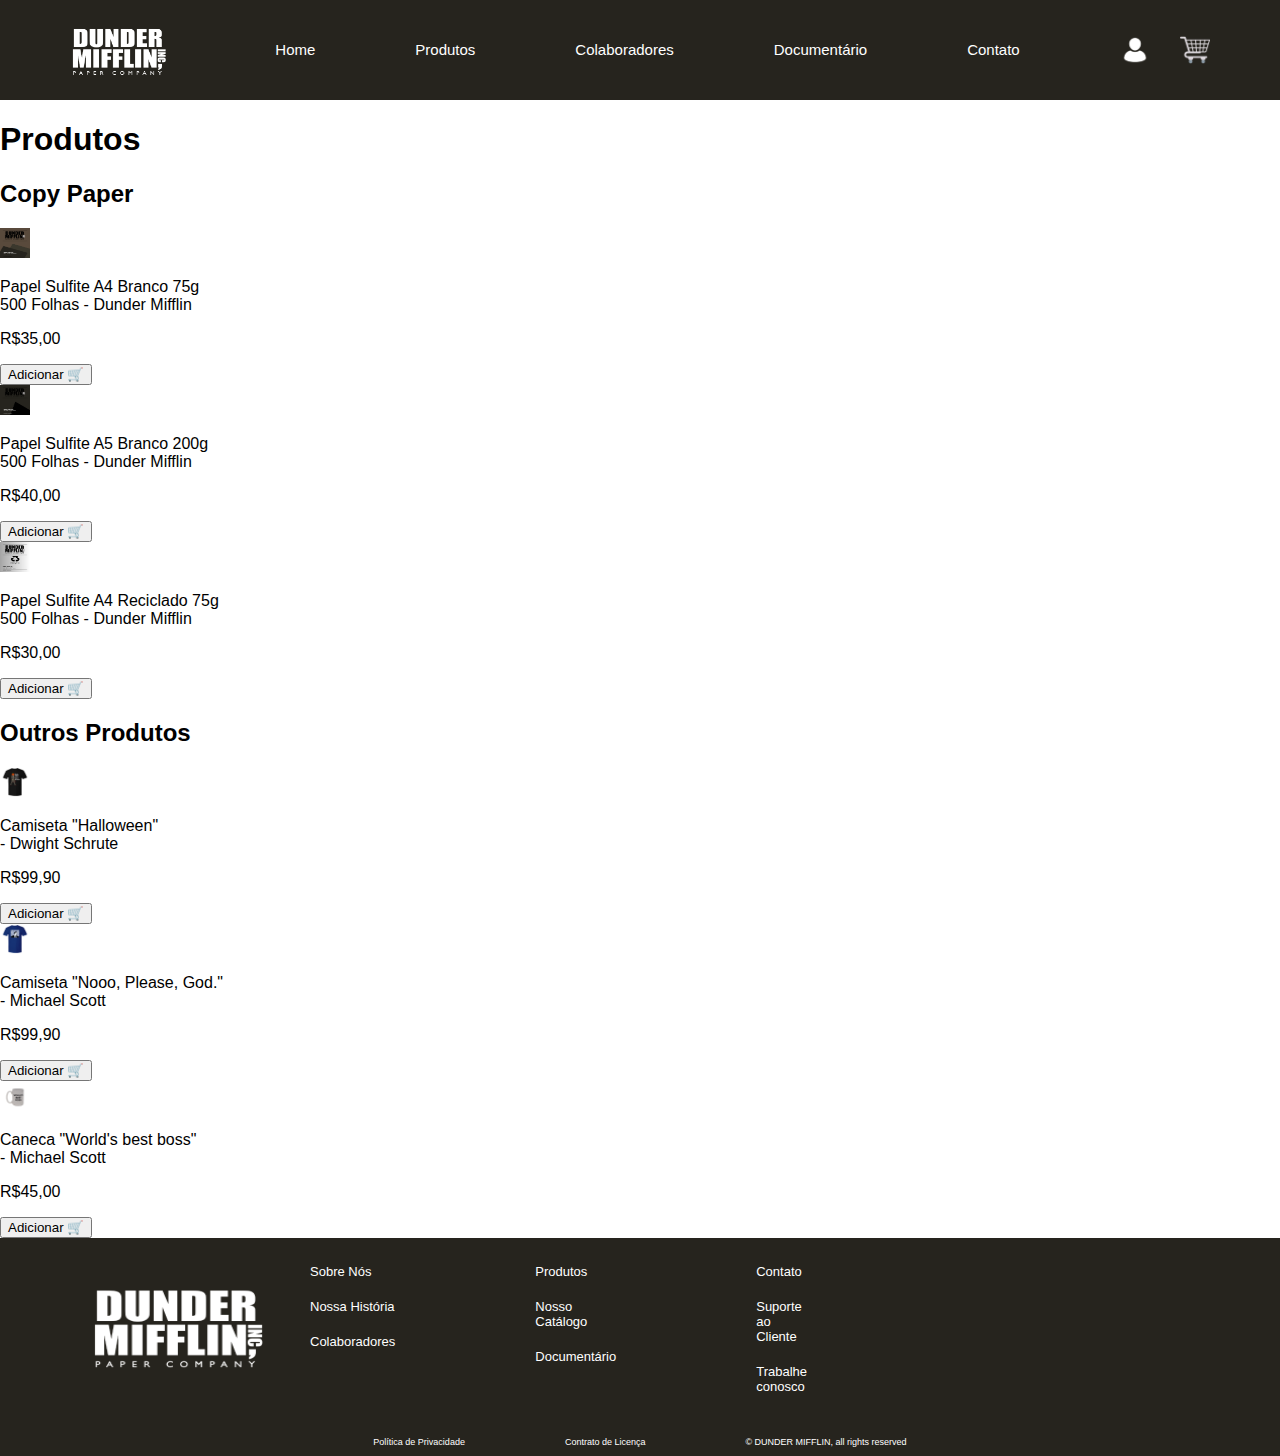
==== produtos.html @ 3d35d9d9 "criado a pág produtos" ====
<!DOCTYPE html>
<html lang="pt-br">

<head>
    <meta charset="UTF-8">
    <meta name="viewport" content="width=device-width, initial-scale=1.0">
    <title>Produtos - Dunder Mifflin</title>
    <link rel="stylesheet" href="./styles.css">
</head>

<body>
    <header>
        <div class="logo">
            <img src="images/logo.png" alt="Dunder Mifflin">
        </div>
        <nav>
            <ul>
                <li><a href="index.html">Home</a></li>
                <li><a href="produtos.html">Produtos</a></li>
                <li><a href="#">Colaboradores</a></li>
                <li><a href="#">Documentário</a></li>
                <li><a href="#">Contato</a></li>
            </ul>
        </nav>
        <div class="icon">
            <div class="user-icon">
                <img src="images/user-icon.png" alt="Ícone do Usuário">
            </div>
            <div class="cart-icon" id="cart-icon">
                <img src="images/cart-icon.png" alt="Carrinho de Compras">
                <div id="cart-dropdown">
                    <div id="cart-items"></div>
                </div>
            </div>
        </div>
    </header>

    <main>
        <section class="products">
            <h1>Produtos</h1>

            <h2>Copy Paper</h2>
            <div class="product-carousel">
                <div class="product-card">
                    <img src="images/paper1.png" alt="Papel Sulfite A4 Branco 75g">
                    <p>Papel Sulfite A4 Branco 75g<br>500 Folhas - Dunder Mifflin</p>
                    <p class="price">R$35,00</p>
                    <button class="add-to-cart" data-product="Papel Sulfite A4 Branco 75g">Adicionar 🛒</button>
                </div>
                <div class="product-card">
                    <img src="images/paper2.png" alt="Papel Sulfite A5 Branco 200g">
                    <p>Papel Sulfite A5 Branco 200g<br>500 Folhas - Dunder Mifflin</p>
                    <p class="price">R$40,00</p>
                    <button class="add-to-cart" data-product="Papel Sulfite A5 Branco 200g">Adicionar 🛒</button>
                </div>
                <div class="product-card">
                    <img src="images/paper3.png" alt="Papel Sulfite A4 Reciclado 75g">
                    <p>Papel Sulfite A4 Reciclado 75g<br>500 Folhas - Dunder Mifflin</p>
                    <p class="price">R$30,00</p>
                    <button class="add-to-cart" data-product="Papel Sulfite A4 Reciclado 75g">Adicionar 🛒</button>
                </div>
            </div>

            <h2>Outros Produtos</h2>
            <div class="product-carousel">
                <div class="product-card">
                    <img src="images/shirt_Halloween.png" alt="Camiseta 'Halloween'">
                    <p>Camiseta "Halloween"<br>- Dwight Schrute</p>
                    <p class="price">R$99,90</p>
                    <button class="add-to-cart" data-product="Camiseta 'That's what she said'">Adicionar 🛒</button>
                </div>
                <div class="product-card">
                    <img src="images/shirt_Nooo.png" alt="Camiseta 'I am dead inside'">
                    <p>Camiseta "Nooo, Please, God."<br>- Michael Scott</p>
                    <p class="price">R$99,90</p>
                    <button class="add-to-cart" data-product="Camiseta 'I am dead inside'">Adicionar 🛒</button>
                </div>
                <div class="product-card">
                    <img src="images/mug.png" alt="Caneca 'World's best boss'">
                    <p>Caneca "World's best boss"<br>- Michael Scott</p>
                    <p class="price">R$45,00</p>
                    <button class="add-to-cart" data-product="Caneca 'World's best boss'">Adicionar 🛒</button>
                </div>
            </div>
        </section>
    </main>

    <footer>
        <div class="footer-content">
            <div class="footer-logo">
                <img src="images/logo.png" alt="Dunder Mifflin">
            </div>
            <div class="footer-links">
                <div>
                    <ul>
                        <li><a href="#">Sobre Nós</a></li>
                        <li><a href="#">Nossa História</a></li>
                        <li><a href="#">Colaboradores</a></li>
                    </ul>
                </div>
                <div>
                    <ul>
                        <li><a href="produtos.html">Produtos</a></li>
                        <li><a href="#">Nosso Catálogo</a></li>
                        <li><a href="#">Documentário</a></li>
                    </ul>
                </div>
                <div>
                    <ul>
                        <li><a href="#">Contato</a></li>
                        <li><a href="#">Suporte ao Cliente</a></li>
                        <li><a href="#">Trabalhe conosco</a></li>
                    </ul>
                </div>
            </div>
        </div>
        <div class="footer-bottom">
            <p>Política de Privacidade</p>
            <p>Contrato de Licença</p>
            <p>© DUNDER MIFFLIN, all rights reserved</p>
        </div>
    </footer>

    <script src="./script.js"></script>
</body>

</html>
---- styles.css ----
/* Global Styles */
body {
    font-family: Arial, sans-serif;
    margin: 0;
    padding: 0;
    overflow-x: hidden;
    box-sizing: border-box;
}

header {
    display: flex;
    justify-content: space-between;
    align-items: center;
    background: #26241E;
    color: #fff;
    padding: 10px 20px;
    height: 80px;
}

header .logo img {
    height: 90px;
    width: 100px;
    padding-left: 50px;
    padding-top: 10px;
}

nav ul {
    list-style: none;
    display: flex;
    gap: 100px;
    padding-right: 35px;
}

nav ul li a {
    color: #fff;
    text-decoration: none;
    font-size: 15px;
}

nav ul li a:hover {
    
    color: #fff;
    text-decoration: underline;
}


.icon {
    display: flex;
    gap:30px;
    padding-right: 50px;
}

.cart-icon, .user-icon {
    cursor: pointer;
    position: relative;
}
.cart-icon, .user-icon, img {
    width: 30px;
    height: 30px;
}

/* Função do ícone do carrinho

#cart-dropdown {
    display: none;
    position: absolute;
    top: 40px;
    right: 0;
    background: #DAD9D5;
    color: #000;
    border: 1px solid #26241E;
    width: 200px;
    padding: 10px;
}

#cart-items div {
    margin-bottom: 5px;
}

 Função do ícone do carrinho   */ 

/* 

/* SLIDESHOW */

.slider {
    margin: 0 auto;
    width: 100%;
    height: 550px;
    overflow: hidden;
}

.slides {
    width: 300%;
    height: 500px;
    display: flex;
}

.slides input {
    display: none;
}

.slide {
    width: 34%;
    position: relative;
    transition: 1s;
}

.slide img {
    width: 100%;
    height: 100%;
    
}

.banner-button {
    position: relative;
    left: 140px;
    top: -140px;
    
}

.banner-button a {
    position: relative; /* adicionado */
    display: inline-block;
    padding: 12px 30px;
    color: #fff;
    font-size: 16px;
    text-decoration: none;
    border-radius: 10px;
    cursor: pointer;
    background: #594A3C;
    cursor: pointer;
    z-index: 1;
    margin-right: 15px;

}

.banner-button a:hover {
    background: #fff !important;
    color: #26241E !important;
    border-radius: 10px;
    border: solid 2px #26241E !important;
    
}



.manual-navigation {
    position: absolute;
    width: 100%;
    margin-top: 20px;
    display: flex;
    justify-content: center;
}

.manual-btn {
    border: 2px solid #DAD9D5;
    padding: 5px;
    border-radius: 10px;
    cursor: pointer;
    transition: 1s;
    margin-top: 28.5%;
}

.manual-btn:not(:last-child) {
    margin-right: 20px;
}

.manual-btn:hover {
    background-color: #26241E;
}

#radio1:checked ~ .first{
    margin-left: 0;
}

#radio2:checked ~ .first{
    margin-left: -34%;
}

#radio3:checked ~ .first{
    margin-left: -68%;
}

.navigation-auto div {
    border: 2px solid #DAD9D5;
    padding: 5px;
    border-radius: 10px;
    cursor: pointer;
    transition: 1s;
}

.navigation-auto {
    position: absolute;
    width: 100%;
    margin-top: 29.8%;
    display: flex;
    justify-content: center;
}

.navigation-auto div:not(:last-child) {
    margin-right: 20px;
}

#radio1:checked ~ .navigation-auto .auto-btn1{
    background-color: #26241E;

}
#radio2:checked ~ .navigation-auto .auto-btn2{
    background-color: #26241E;
    
}
#radio3:checked ~ .navigation-auto .auto-btn3{
    background-color: #26241E;
    
}


/* FIM SLIDESHOW */

.about {
    padding: 50px 0px 100px 0px;
    display: flex;
    flex-direction:column;
    gap: 30px;
    align-items: center;
    width: 100%;
}

.about-item {
    background: #DAD9D5;
    display: flex;
    text-align: center;
    width: 82%;
    height: 450px;
    flex-direction:row;
}


.about-item img {
    width: 100%;
    max-width: 700px;
    height: auto;
}

.about-text {
    max-width: 100%;
    background-color: #fff;
    color: black;
    font-size:28px;
    text-align: start;
    align-items: center;
    padding: 65px 10px 0 10px;
    margin: 100px 0 100px 0;
}

.about-text a {
    font-size: 18px;
    text-decoration: none;
    
}

.about-text2 {
    max-width: 100%;
    background-color: #fff;
    color: black;
    font-size:28px;
    text-align: start;
    align-items: center;
    padding: 35px 10px 0 10px;
    margin: 100px 0 100px 0;
}


.footer-content {
    display: flex;
    justify-content: space-between;
    align-items: center;
    background: #26241E;
    color: #fff;
    padding: 20px 40px;
    width: 100%;
    height: 150px;
}

.footer-logo img {
    height: 150px;
    width: 180px;
    padding-left: 50px;
}

.footer-links {
    display: flex;
    gap: 100px;
    padding-right: 550px;
    font-size: small;
}

.footer-links div {
    text-align: left;
}

.footer-links ul {
    list-style: none;
}

.footer-links ul li {
    margin-bottom: 20px;
}

.footer-links ul li a {
    color: #fff;
    text-decoration: none;
}

.footer-bottom {
    display: flex;
    text-align: center;
    justify-content:center;
    align-items: center;
    background: #26241E;
    color: #fff;
    gap: 100px;
    font-size:xx-small;
    
}
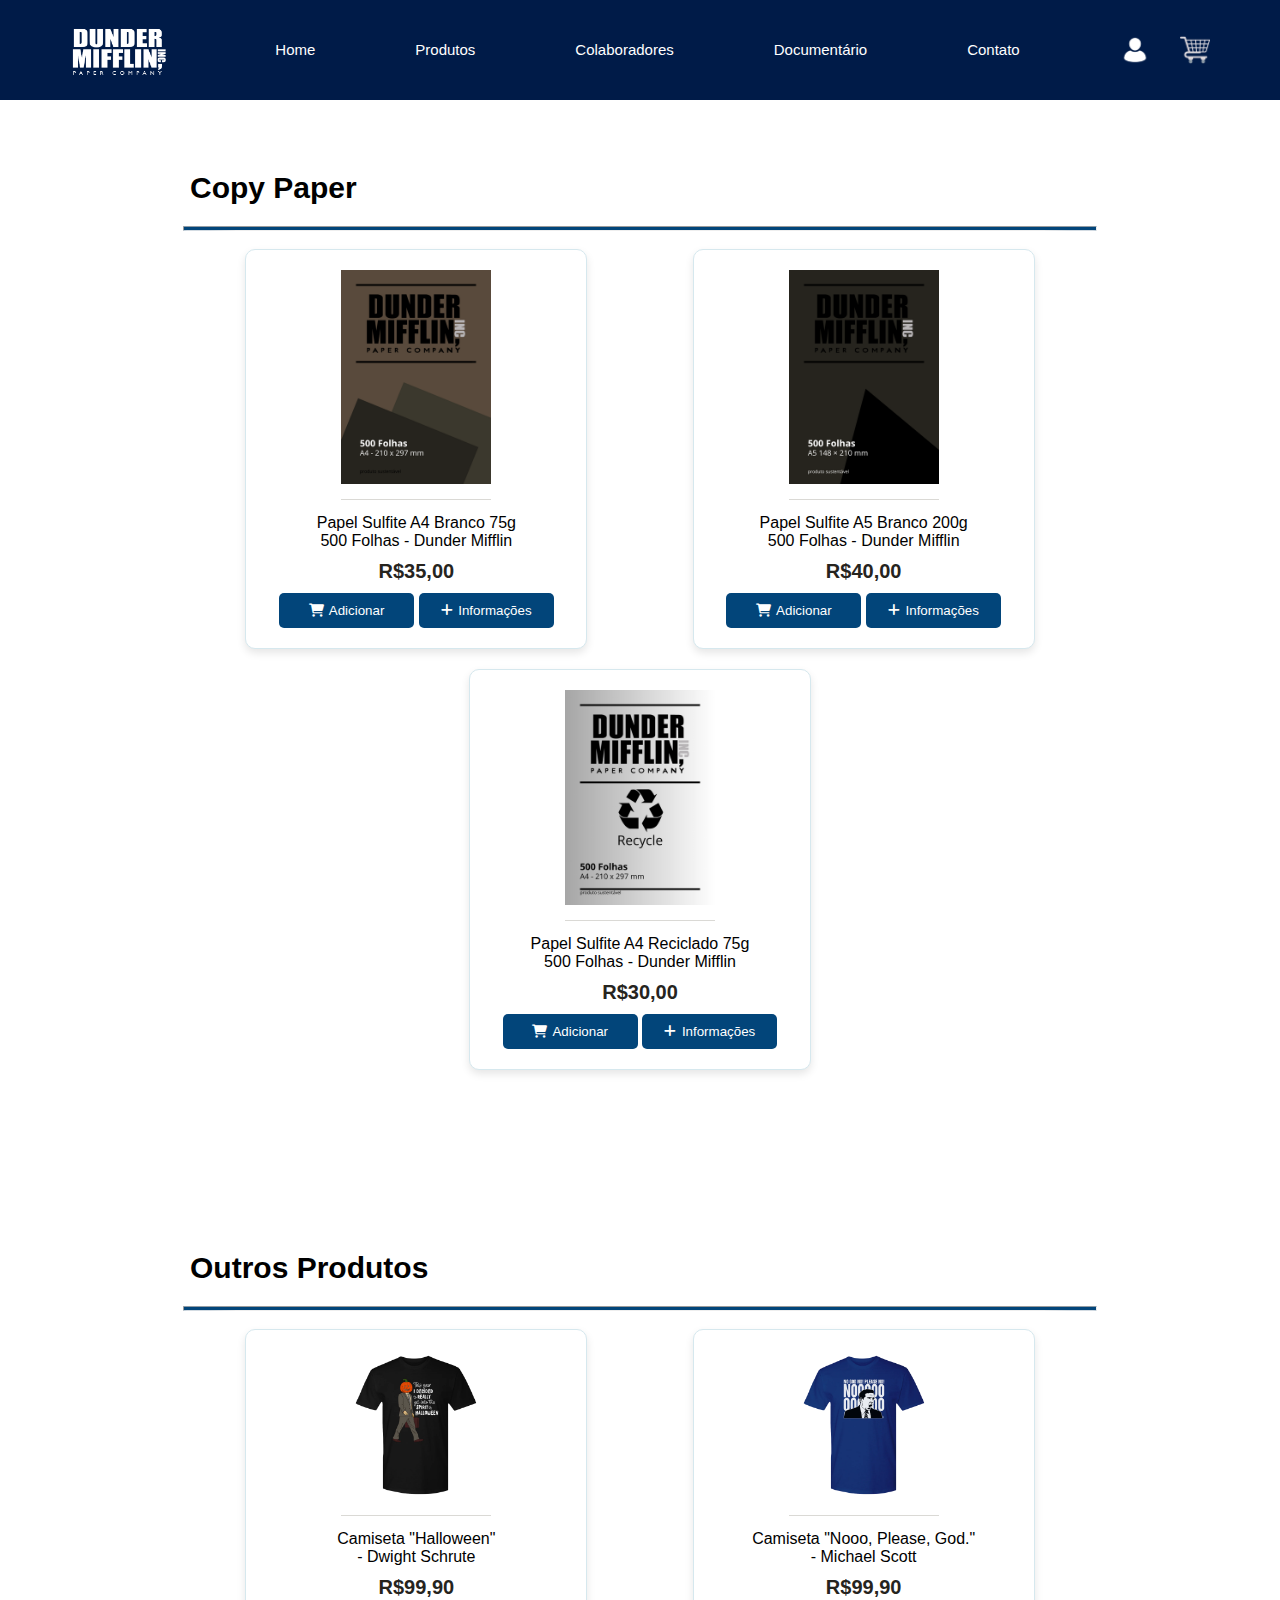
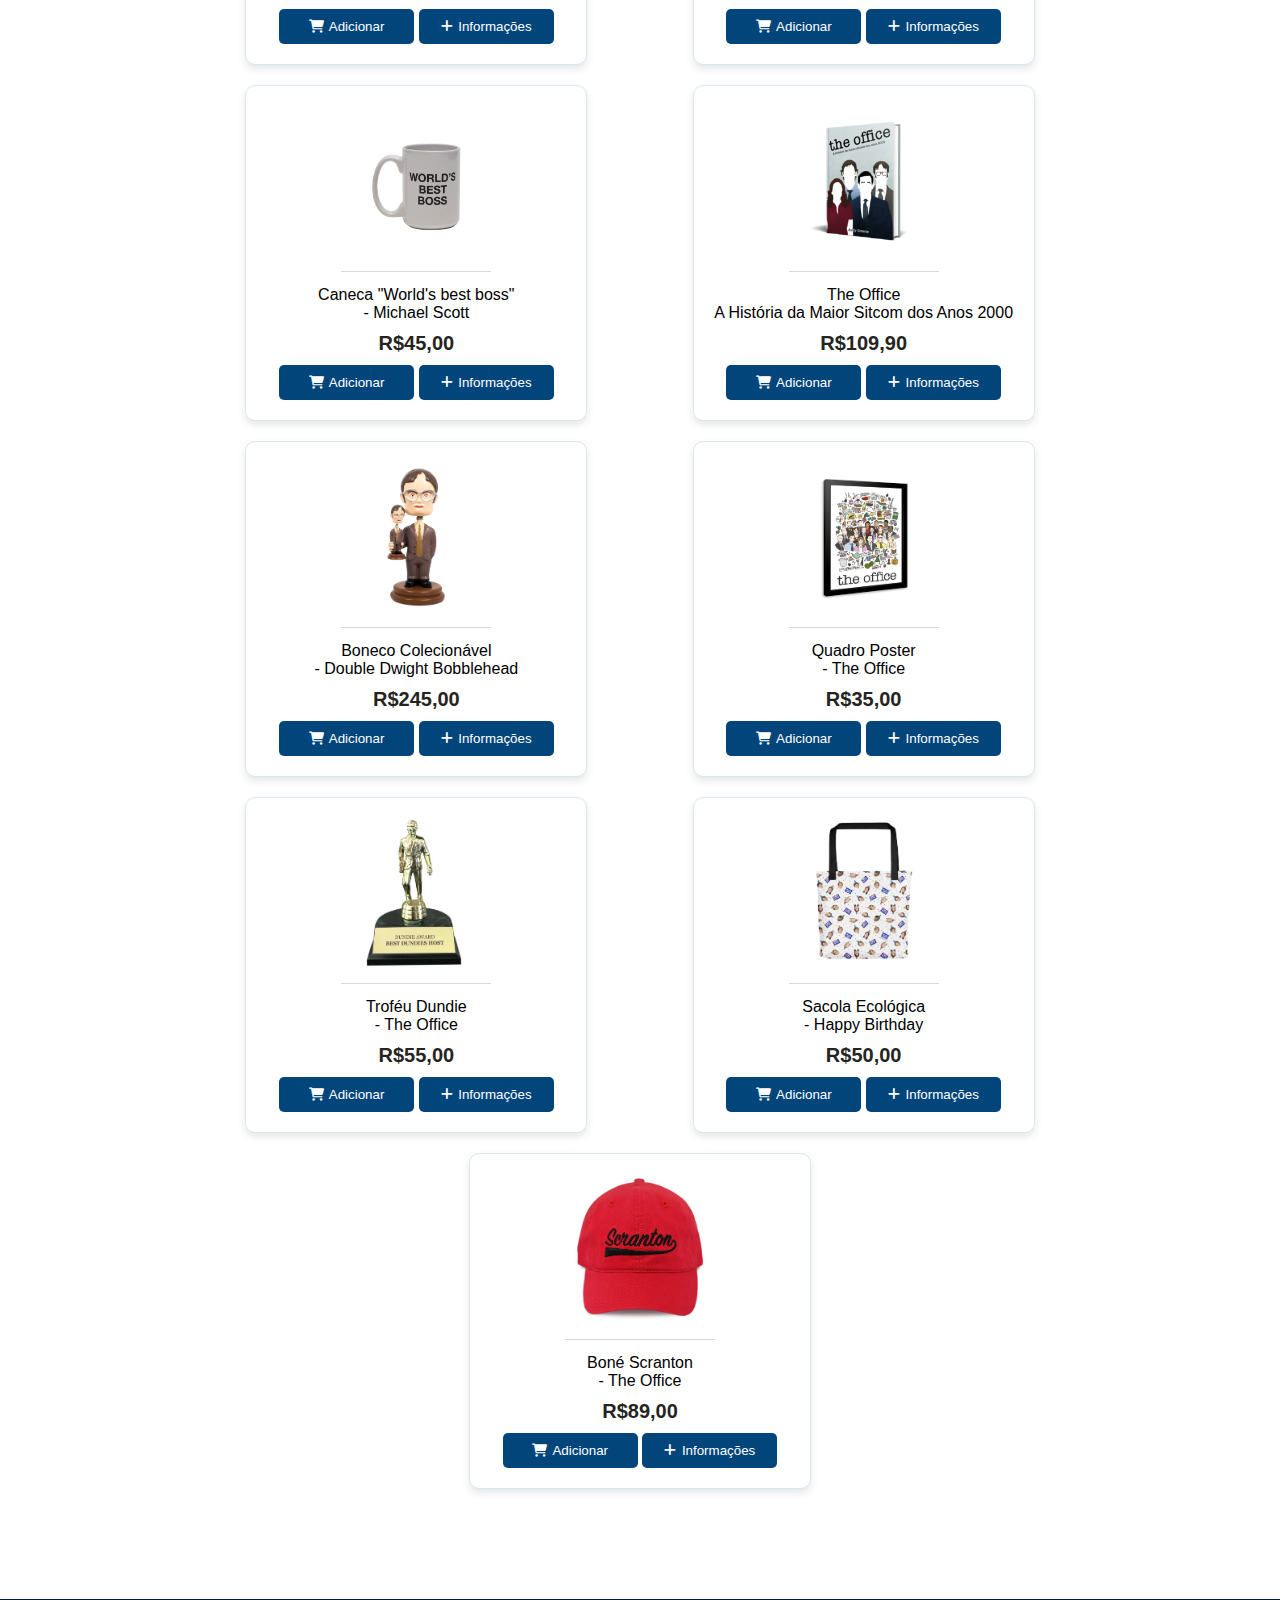
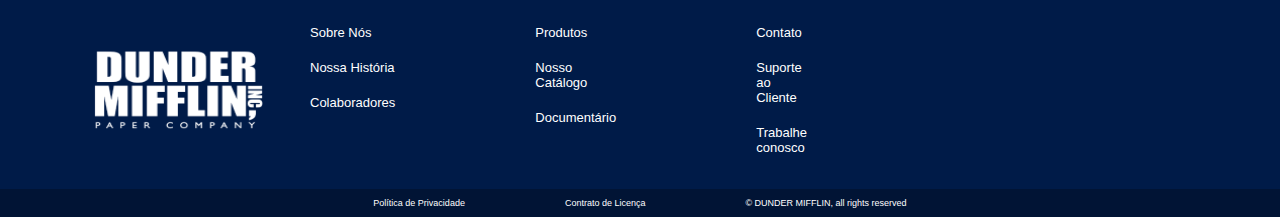
==== commit d24f6772: "editado dropdown do carrinho para armazenamento e a recuperação dos itens do carrinho no localStorag" ====
--- a/produtos.html
+++ b/produtos.html
@@ -6,6 +6,7 @@
     <meta name="viewport" content="width=device-width, initial-scale=1.0">
     <title>Produtos - Dunder Mifflin</title>
     <link rel="stylesheet" href="./styles.css">
+    <link rel="stylesheet" href="https://cdnjs.cloudflare.com/ajax/libs/font-awesome/6.0.0-beta3/css/all.min.css">
 </head>
 
 <body>
@@ -30,6 +31,7 @@
                 <img src="images/cart-icon.png" alt="Carrinho de Compras">
                 <div id="cart-dropdown">
                     <div id="cart-items"></div>
+                    <button id="go-to-cart">Ir para o Carrinho</button>
                 </div>
             </div>
         </div>
@@ -37,49 +39,161 @@
 
     <main>
         <section class="products">
-            <h1>Produtos</h1>
-
-            <h2>Copy Paper</h2>
+            <h1>Copy Paper</h1>
+            <hr size="5" class="product-hr">
             <div class="product-carousel">
                 <div class="product-card">
                     <img src="images/paper1.png" alt="Papel Sulfite A4 Branco 75g">
                     <p>Papel Sulfite A4 Branco 75g<br>500 Folhas - Dunder Mifflin</p>
                     <p class="price">R$35,00</p>
-                    <button class="add-to-cart" data-product="Papel Sulfite A4 Branco 75g">Adicionar 🛒</button>
+                    <button class="add-to-cart" data-id="1" data-name="Papel Sulfite A4 Branco 75g" data-price="35.00">
+                        <i class="fas fa-shopping-cart" style="color: #ffffff;"></i> Adicionar
+                    </button>
+                    <button class="more-info" data-product="Papel Sulfite A4 Branco 75g">
+                        <i class="fas fa-plus" style="color: #ffffff;"></i> Informações
+                    </button>
+                    <div class="product-info" data-product="Papel Sulfite A4 Branco 75g"></div>
                 </div>
                 <div class="product-card">
                     <img src="images/paper2.png" alt="Papel Sulfite A5 Branco 200g">
                     <p>Papel Sulfite A5 Branco 200g<br>500 Folhas - Dunder Mifflin</p>
                     <p class="price">R$40,00</p>
-                    <button class="add-to-cart" data-product="Papel Sulfite A5 Branco 200g">Adicionar 🛒</button>
+                    <button class="add-to-cart" data-id="2" data-name="Papel Sulfite A5 Branco 200g" data-price="40.00">
+                        <i class="fas fa-shopping-cart" style="color: #ffffff;"></i> Adicionar
+                    </button>
+                    <button class="more-info" data-product="Papel Sulfite A5 Branco 200g">
+                        <i class="fas fa-plus" style="color: #ffffff;"></i> Informações
+                    </button>
+                    <div class="product-info" data-product="Papel Sulfite A5 Branco 200g"></div>
                 </div>
                 <div class="product-card">
                     <img src="images/paper3.png" alt="Papel Sulfite A4 Reciclado 75g">
                     <p>Papel Sulfite A4 Reciclado 75g<br>500 Folhas - Dunder Mifflin</p>
                     <p class="price">R$30,00</p>
-                    <button class="add-to-cart" data-product="Papel Sulfite A4 Reciclado 75g">Adicionar 🛒</button>
-                </div>
-            </div>
-
-            <h2>Outros Produtos</h2>
+                    <button class="add-to-cart" data-id="3" data-name="Papel Sulfite A4 Reciclado 75g"
+                        data-price="30.00">
+                        <i class="fas fa-shopping-cart" style="color: #ffffff;"></i> Adicionar
+                    </button>
+                    <button class="more-info" data-product="Papel Sulfite A4 Reciclado 75g">
+                        <i class="fas fa-plus" style="color: #ffffff;"></i> Informações
+                    </button>
+                    <div class="product-info" data-product="Papel Sulfite A4 Reciclado 75g"></div>
+                </div>
+            </div>
+        </section>
+
+        <section class="products">
+            <h1>Outros Produtos</h1>
+            <hr size="5" class="product-hr">
             <div class="product-carousel">
                 <div class="product-card">
                     <img src="images/shirt_Halloween.png" alt="Camiseta 'Halloween'">
                     <p>Camiseta "Halloween"<br>- Dwight Schrute</p>
                     <p class="price">R$99,90</p>
-                    <button class="add-to-cart" data-product="Camiseta 'That's what she said'">Adicionar 🛒</button>
+                    <button class="add-to-cart" data-id="4" data-name="Camiseta 'Halloween'" data-price="99.90">
+                        <i class="fas fa-shopping-cart" style="color: #ffffff;"></i> Adicionar
+                    </button>
+                    <button class="more-info" data-product="Camiseta 'Halloween'">
+                        <i class="fas fa-plus" style="color: #ffffff;"></i> Informações
+                    </button>
+                    <div class="product-info" data-product="Camiseta 'Halloween'"></div>
                 </div>
                 <div class="product-card">
                     <img src="images/shirt_Nooo.png" alt="Camiseta 'I am dead inside'">
                     <p>Camiseta "Nooo, Please, God."<br>- Michael Scott</p>
                     <p class="price">R$99,90</p>
-                    <button class="add-to-cart" data-product="Camiseta 'I am dead inside'">Adicionar 🛒</button>
+                    <button class="add-to-cart" data-id="5" data-name="Camiseta 'Nooo, Please, God.'"
+                        data-price="99.90">
+                        <i class="fas fa-shopping-cart" style="color: #ffffff;"></i> Adicionar
+                    </button>
+                    <button class="more-info" data-product="Camiseta 'Nooo, Please, God.'">
+                        <i class="fas fa-plus" style="color: #ffffff;"></i> Informações
+                    </button>
+                    <div class="product-info" data-product="Camiseta 'Nooo, Please, God.'"></div>
                 </div>
                 <div class="product-card">
                     <img src="images/mug.png" alt="Caneca 'World's best boss'">
                     <p>Caneca "World's best boss"<br>- Michael Scott</p>
                     <p class="price">R$45,00</p>
-                    <button class="add-to-cart" data-product="Caneca 'World's best boss'">Adicionar 🛒</button>
+                    <button class="add-to-cart" data-id="6" data-name="Caneca 'World's best boss'" data-price="45.00">
+                        <i class="fas fa-shopping-cart" style="color: #ffffff;"></i> Adicionar
+                    </button>
+                    <button class="more-info" data-product="Caneca 'World's best boss'">
+                        <i class="fas fa-plus" style="color: #ffffff;"></i> Informações
+                    </button>
+                    <div class="product-info" data-product="Caneca 'World's best boss'"></div>
+                </div>
+                <div class="product-card">
+                    <img src="images/book.png" alt="Livro The Office">
+                    <p>The Office<br>A História da Maior Sitcom dos Anos 2000</p>
+                    <p class="price">R$109,90</p>
+                    <button class="add-to-cart" data-id="7" data-name="Livro The Office" data-price="109.90">
+                        <i class="fas fa-shopping-cart" style="color: #ffffff;"></i> Adicionar
+                    </button>
+                    <button class="more-info" data-product="Livro The Office">
+                        <i class="fas fa-plus" style="color: #ffffff;"></i> Informações
+                    </button>
+                    <div class="product-info" data-product="Livro The Office"></div>
+                </div>
+                <div class="product-card">
+                    <img src="images/toy-dwight.png" alt="Boneco Dwight">
+                    <p>Boneco Colecionável<br>- Double Dwight Bobblehead</p>
+                    <p class="price">R$245,00</p>
+                    <button class="add-to-cart" data-id="8" data-name="Boneco Dwight" data-price="245.00">
+                        <i class="fas fa-shopping-cart" style="color: #ffffff;"></i> Adicionar
+                    </button>
+                    <button class="more-info" data-product="Boneco Dwight">
+                        <i class="fas fa-plus" style="color: #ffffff;"></i> Informações
+                    </button>
+                    <div class="product-info" data-product="Boneco Dwight"></div>
+                </div>
+                <div class="product-card">
+                    <img src="images/poster.png" alt="Quadro The Office">
+                    <p>Quadro Poster<br>- The Office</p>
+                    <p class="price">R$35,00</p>
+                    <button class="add-to-cart" data-id="9" data-name="Quadro The Office" data-price="35.00">
+                        <i class="fas fa-shopping-cart" style="color: #ffffff;"></i> Adicionar
+                    </button>
+                    <button class="more-info" data-product="Quadro The Office">
+                        <i class="fas fa-plus" style="color: #ffffff;"></i> Informações
+                    </button>
+                    <div class="product-info" data-product="Quadro The Office"></div>
+                </div>
+                <div class="product-card">
+                    <img src="images/trophy-dundie.png" alt="Troféu Dundie">
+                    <p>Troféu Dundie<br>- The Office</p>
+                    <p class="price">R$55,00</p>
+                    <button class="add-to-cart" data-id="10" data-name="Troféu Dundie" data-price="55.00">
+                        <i class="fas fa-shopping-cart" style="color: #ffffff;"></i> Adicionar
+                    </button>
+                    <button class="more-info" data-product="Troféu Dundie">
+                        <i class="fas fa-plus" style="color: #ffffff;"></i> Informações
+                    </button>
+                    <div class="product-info" data-product="Troféu Dundie"></div>
+                </div>
+                <div class="product-card">
+                    <img src="images/bag-birthday.png" alt="Sacola Aniversario">
+                    <p>Sacola Ecológica<br>- Happy Birthday</p>
+                    <p class="price">R$50,00</p>
+                    <button class="add-to-cart" data-id="11" data-name="Sacola Aniversário" data-price="50.00">
+                        <i class="fas fa-shopping-cart" style="color: #ffffff;"></i> Adicionar
+                    </button>
+                    <button class="more-info" data-product="Sacola Aniversário">
+                        <i class="fas fa-plus" style="color: #ffffff;"></i> Informações
+                    </button>
+                    <div class="product-info" data-product="Sacola Aniversário"></div>
+                </div>
+                <div class="product-card">
+                    <img src="images/hat-scranton.png" alt="Boné Scranton">
+                    <p>Boné Scranton<br>- The Office</p>
+                    <p class="price">R$89,00</p>
+                    <button class="add-to-cart" data-id="12" data-name="Boné Scranton" data-price="89.00">
+                        <i class="fas fa-shopping-cart" style="color: #ffffff;"></i> Adicionar
+                    </button>
+                    <button class="more-info" data-product="Boné Scranton">
+                        <i class="fas fa-plus" style="color: #ffffff;"></i> Informações
+                    </button>
+                    <div class="product-info" data-product="Boné Scranton"></div>
                 </div>
             </div>
         </section>
@@ -121,7 +235,7 @@
         </div>
     </footer>
 
-    <script src="./script.js"></script>
+    <script src="./produtos.js"></script>
 </body>
 
 </html>--- a/styles.css
+++ b/styles.css
@@ -5,13 +5,14 @@
     padding: 0;
     overflow-x: hidden;
     box-sizing: border-box;
+    background-color: #ffffffc8;
 }
 
 header {
     display: flex;
     justify-content: space-between;
     align-items: center;
-    background: #26241E;
+    background: #001b48;
     color: #fff;
     padding: 10px 20px;
     height: 80px;
@@ -38,48 +39,95 @@
 }
 
 nav ul li a:hover {
-    
+
     color: #fff;
     text-decoration: underline;
 }
 
+hr {
+    border-radius: 10%;
+    background-color: #02457a;
+    box-sizing: content-box;
+    width: 95%;
+}
+
+/* linhas de separação na página */
+
 
 .icon {
     display: flex;
-    gap:30px;
+    gap: 30px;
     padding-right: 50px;
 }
 
-.cart-icon, .user-icon {
+.cart-icon,
+.user-icon {
     cursor: pointer;
     position: relative;
 }
-.cart-icon, .user-icon, img {
+
+.cart-icon,
+.user-icon,
+img {
     width: 30px;
     height: 30px;
 }
 
-/* Função do ícone do carrinho
+/* Função do ícone do carrinho */
 
 #cart-dropdown {
     display: none;
     position: absolute;
     top: 40px;
     right: 0;
-    background: #DAD9D5;
+    background: #fff;
     color: #000;
-    border: 1px solid #26241E;
-    width: 200px;
+    border: 1px solid #001b48;
+    width: 350px;
     padding: 10px;
-}
-
-#cart-items div {
-    margin-bottom: 5px;
-}
-
- Função do ícone do carrinho   */ 
-
-/* 
+    z-index: 1000;
+    /* Adicionado para garantir que o dropdown fique acima de outros elementos */
+}
+
+#go-to-cart {
+    display: block;
+    width: 100%;
+    padding: 10px 0;
+    background-color: #02457a;
+    color: #fff;
+    border: none;
+    border-radius: 5px;
+    cursor: pointer;
+    margin-top: 10px;
+    text-align: center;
+    transition: background-color 0.3s;
+}
+
+#go-to-cart:hover {
+    background-color: #001b48;
+}
+
+
+.cart-item {
+    display: flex;
+    justify-content: space-between;
+    align-items: center;
+    margin-bottom: 10px;
+}
+
+.cart-item span {
+    margin-right: 10px;
+}
+
+.quantity-selector {
+    width: 30px;
+    margin-right: 10px;
+}
+
+#total-container {
+    margin-top: 10px;
+    font-weight: bold;
+}
 
 /* SLIDESHOW */
 
@@ -109,18 +157,18 @@
 .slide img {
     width: 100%;
     height: 100%;
-    
+
 }
 
 .banner-button {
     position: relative;
     left: 140px;
     top: -140px;
-    
+
 }
 
 .banner-button a {
-    position: relative; /* adicionado */
+    position: relative;
     display: inline-block;
     padding: 12px 30px;
     color: #fff;
@@ -128,19 +176,20 @@
     text-decoration: none;
     border-radius: 10px;
     cursor: pointer;
-    background: #594A3C;
+    background: #02457a;
     cursor: pointer;
     z-index: 1;
     margin-right: 15px;
+    transition: background-color 0.3s;
 
 }
 
 .banner-button a:hover {
-    background: #fff !important;
-    color: #26241E !important;
-    border-radius: 10px;
-    border: solid 2px #26241E !important;
-    
+    background-color: #001b48 !important;
+    color: #fff !important;
+    border-radius: 10px;
+    border: solid 1px #001b48 !important;
+
 }
 
 
@@ -170,15 +219,15 @@
     background-color: #26241E;
 }
 
-#radio1:checked ~ .first{
+#radio1:checked~.first {
     margin-left: 0;
 }
 
-#radio2:checked ~ .first{
+#radio2:checked~.first {
     margin-left: -34%;
 }
 
-#radio3:checked ~ .first{
+#radio3:checked~.first {
     margin-left: -68%;
 }
 
@@ -202,17 +251,19 @@
     margin-right: 20px;
 }
 
-#radio1:checked ~ .navigation-auto .auto-btn1{
+#radio1:checked~.navigation-auto .auto-btn1 {
     background-color: #26241E;
 
 }
-#radio2:checked ~ .navigation-auto .auto-btn2{
+
+#radio2:checked~.navigation-auto .auto-btn2 {
     background-color: #26241E;
-    
-}
-#radio3:checked ~ .navigation-auto .auto-btn3{
+
+}
+
+#radio3:checked~.navigation-auto .auto-btn3 {
     background-color: #26241E;
-    
+
 }
 
 
@@ -221,62 +272,82 @@
 .about {
     padding: 50px 0px 100px 0px;
     display: flex;
-    flex-direction:column;
+    flex-direction: column;
     gap: 30px;
     align-items: center;
     width: 100%;
 }
 
 .about-item {
-    background: #DAD9D5;
     display: flex;
     text-align: center;
     width: 82%;
     height: 450px;
-    flex-direction:row;
+    flex-direction: row;
 }
 
 
 .about-item img {
     width: 100%;
-    max-width: 700px;
+    max-width: 600px;
     height: auto;
+}
+
+.about-h {
+    font-size: 40px;
+    position: relative;
+    left: 135px;
 }
 
 .about-text {
     max-width: 100%;
     background-color: #fff;
     color: black;
-    font-size:28px;
+    font-size: 28px;
     text-align: start;
     align-items: center;
-    padding: 65px 10px 0 10px;
+    padding: 45px 10px 0 10px;
     margin: 100px 0 100px 0;
 }
 
 .about-text a {
-    font-size: 18px;
+    font-size: 15px;
     text-decoration: none;
-    
+    color: #fff;
+    cursor: pointer;
+    background: #02457a;
+    border-radius: 10px;
+    transition: background-color 0.3s;
+    padding: 8px 8px;
+
+}
+
+.about-text a:hover {
+    background-color: #001b48 !important;
+    color: #fff !important;
+    border-radius: 10px;
+    border: solid 1px #001b48 !important;
+
 }
 
 .about-text2 {
     max-width: 100%;
     background-color: #fff;
     color: black;
-    font-size:28px;
+    font-size: 28px;
     text-align: start;
     align-items: center;
     padding: 35px 10px 0 10px;
     margin: 100px 0 100px 0;
 }
 
+/*----------------FOOTER----------------*/
 
 .footer-content {
     display: flex;
     justify-content: space-between;
     align-items: center;
-    background: #26241E;
+    background: #001b48;
     color: #fff;
     padding: 20px 40px;
     width: 100%;
@@ -316,11 +387,792 @@
 .footer-bottom {
     display: flex;
     text-align: center;
-    justify-content:center;
-    align-items: center;
+    justify-content: center;
+    align-items: center;
+    background: #00163b;
+    color: #fff;
+    gap: 100px;
+    font-size: xx-small;
+
+}
+
+
+/*----------------------------PÁGINA PRODUTOS----------------------------------*/
+
+/* Produtos Styles */
+.products {
+    padding: 50px 150px;
+}
+
+.products h1 {
+    text-align: start;
+    width: 250px;
+    padding: 1px 30px;
+}
+
+.product-carousel-wrapper {
+    position: relative;
+    width: 100%;
+
+}
+
+.product-carousel {
+    display: flex;
+    justify-content: space-evenly;
+    flex-wrap: wrap;
+    margin-bottom: 50px;
+    transition: transform 0.3s ease-in-out;
+}
+
+.product-card {
+    background-color: #fff;
+    border: 1px solid #d6e8ee;
+    border-radius: 10px;
+    box-shadow: 0 4px 8px rgba(0, 0, 0, 0.1);
+    width: 300px;
+    margin: 10px;
+    text-align: center;
+    padding: 20px;
+
+}
+
+.product-card:hover {
+    box-shadow: 0 4px 8px rgba(0, 0, 0, 0.3);
+}
+
+.product-card img {
+    max-width: 100%;
+    width: 150px;
+    height: auto;
+    border-bottom: 1px solid #DAD9D5;
+    padding-bottom: 15px;
+}
+
+.product-card p {
+    margin: 10px 0;
+}
+
+.product-card .price {
+    font-size: 20px;
+    color: #26241E;
+    font-weight: bold;
+}
+
+.product-card button {
+    width: 135px;
+    padding: 10px 20px;
+    background-color: #02457a;
+    color: #fff;
+    border: none;
+    border-radius: 5px;
+    cursor: pointer;
+    transition: background-color 0.3s;
+}
+
+.product-card button:hover {
+    background-color: #001b48;
+}
+
+
+.add-to-cart i {
+    margin-right: 2px;
+    /* Espaçamento entre o ícone e o texto */
+}
+
+.more-info i {
+    margin-right: 2px;
+    /* Espaçamento entre o ícone e o texto */
+}
+
+
+/* Botão "Mais Informações" */
+
+
+/* Estilo do modal */
+.modal {
+    display: none;
+    position: fixed;
+    top: 0;
+    left: 0;
+    width: 100%;
+    height: 100%;
+    background: rgba(0, 0, 0, 0.5);
+    justify-content: center;
+    align-items: center;
+    z-index: 1000;
+}
+
+.modal-content {
+    background: #fff;
+    padding: 20px;
+    border-radius: 10px;
+    width: 300px;
+    max-width: 90%;
+    text-align: center;
+}
+
+.modal-close {
     background: #26241E;
     color: #fff;
+    border: none;
+    border-radius: 5px;
+    padding: 5px 10px;
+    cursor: pointer;
+    margin-top: 10px;
+}
+
+/* Global Styles */
+body {
+    font-family: Arial, sans-serif;
+    margin: 0;
+    padding: 0;
+    overflow-x: hidden;
+    box-sizing: border-box;
+}
+
+header {
+    display: flex;
+    justify-content: space-between;
+    align-items: center;
+    background: #001b48;
+    color: #fff;
+    padding: 10px 20px;
+    height: 80px;
+}
+
+header .logo img {
+    height: 90px;
+    width: 100px;
+    padding-left: 50px;
+    padding-top: 10px;
+}
+
+nav ul {
+    list-style: none;
+    display: flex;
     gap: 100px;
-    font-size:xx-small;
-    
-}
+    padding-right: 35px;
+}
+
+nav ul li a {
+    color: #fff;
+    text-decoration: none;
+    font-size: 15px;
+}
+
+nav ul li a:hover {
+
+    color: #fff;
+    text-decoration: underline;
+}
+
+
+.icon {
+    display: flex;
+    gap: 30px;
+    padding-right: 50px;
+}
+
+.cart-icon,
+.user-icon {
+    cursor: pointer;
+    position: relative;
+}
+
+.cart-icon,
+.user-icon,
+img {
+    width: 30px;
+    height: 30px;
+}
+
+/* Função do ícone do carrinho */
+
+#cart-dropdown {
+    display: none;
+    position: absolute;
+    top: 40px;
+    right: 0;
+    background: #fff;
+    color: #000;
+    border: 1px solid #001b48;
+    width: 300px;
+    padding: 10px;
+    z-index: 1000;
+    /* Adicionado para garantir que o dropdown fique acima de outros elementos */
+}
+
+#go-to-cart {
+    display: block;
+    width: 100%;
+    padding: 10px 0;
+    background-color: #02457a;
+    color: #fff;
+    border: none;
+    border-radius: 5px;
+    cursor: pointer;
+    margin-top: 10px;
+    text-align: center;
+    transition: background-color 0.3s;
+}
+
+#go-to-cart:hover {
+    background-color: #001b48;
+}
+
+
+.cart-item {
+    display: flex;
+    justify-content: space-between;
+    align-items: center;
+    margin-bottom: 10px;
+}
+
+.cart-item span {
+    margin-right: 10px;
+}
+
+.quantity-selector {
+    width: 30px;
+    margin-right: 10px;
+}
+
+#total-container {
+    margin-top: 10px;
+    font-weight: bold;
+}
+
+/* SLIDESHOW */
+
+.slider {
+    margin: 0 auto;
+    width: 100%;
+    height: 550px;
+    overflow: hidden;
+}
+
+.slides {
+    width: 300%;
+    height: 500px;
+    display: flex;
+}
+
+.slides input {
+    display: none;
+}
+
+.slide {
+    width: 34%;
+    position: relative;
+    transition: 1s;
+}
+
+.slide img {
+    width: 100%;
+    height: 100%;
+
+}
+
+.banner-button {
+    position: relative;
+    left: 140px;
+    top: -140px;
+
+}
+
+.banner-button a {
+    position: relative;
+    display: inline-block;
+    padding: 12px 30px;
+    color: #fff;
+    font-size: 16px;
+    text-decoration: none;
+    border-radius: 10px;
+    cursor: pointer;
+    background: #02457a;
+    cursor: pointer;
+    z-index: 1;
+    margin-right: 15px;
+    transition: background-color 0.3s;
+
+}
+
+.banner-button a:hover {
+    background-color: #001b48 !important;
+    color: #fff !important;
+    border-radius: 10px;
+    border: solid 1px #001b48 !important;
+
+}
+
+
+
+.manual-navigation {
+    position: absolute;
+    width: 100%;
+    margin-top: 20px;
+    display: flex;
+    justify-content: center;
+}
+
+.manual-btn {
+    border: 2px solid #DAD9D5;
+    padding: 5px;
+    border-radius: 10px;
+    cursor: pointer;
+    transition: 1s;
+    margin-top: 28.5%;
+}
+
+.manual-btn:not(:last-child) {
+    margin-right: 20px;
+}
+
+.manual-btn:hover {
+    background-color: #001b48;
+}
+
+#radio1:checked~.first {
+    margin-left: 0;
+}
+
+#radio2:checked~.first {
+    margin-left: -34%;
+}
+
+#radio3:checked~.first {
+    margin-left: -68%;
+}
+
+.navigation-auto div {
+    border: 2px solid #DAD9D5;
+    padding: 5px;
+    border-radius: 10px;
+    cursor: pointer;
+    transition: 1s;
+}
+
+.navigation-auto {
+    position: absolute;
+    width: 100%;
+    margin-top: 29.8%;
+    display: flex;
+    justify-content: center;
+}
+
+.navigation-auto div:not(:last-child) {
+    margin-right: 20px;
+}
+
+#radio1:checked~.navigation-auto .auto-btn1 {
+    background-color: #02457a;
+
+}
+
+#radio2:checked~.navigation-auto .auto-btn2 {
+    background-color: #02457a;
+
+}
+
+#radio3:checked~.navigation-auto .auto-btn3 {
+    background-color: #02457a;
+
+}
+
+
+/* FIM SLIDESHOW */
+
+.home-products {
+    padding: 30px 0;
+    text-align: center;
+}
+
+.home-products h2 {
+    font-size: 30px;
+    margin-bottom: 20px;
+    justify-content: center;
+    padding-bottom: 20px;
+}
+
+.home-product-list {
+    display: flex;
+    justify-content: center;
+    gap: 25px;
+}
+
+.home-product-card {
+    background-color: #F0F0F0;
+    padding: 20px;
+    border-radius: 10px;
+    text-align: center;
+    width: 250px;
+    height: 300px;
+}
+
+.home-product-card:hover {
+    box-shadow: 0 4px 8px rgba(0, 0, 0, 0.3);
+}
+
+
+.home-product-card img {
+    max-width: 100%;
+    height: auto;
+    width: 150px;
+    margin-bottom: 15px;
+}
+
+.see-more {
+    display: inline-block;
+    margin-top: 20px;
+    color: #02457a;
+    text-decoration: none;
+}
+
+.see-more:hover {
+    text-decoration: underline;
+}
+
+.home-hr {
+    border-radius: 10%;
+    background-color: #02457a;
+    box-sizing: content-box;
+    width: 85%;
+}
+
+/* linhas de separação na página */
+
+.team,
+.documentary {
+    padding: 50px 0;
+    background-color: #ffffff;
+    text-align: center;
+}
+
+.team h2,
+.documentary h2 {
+    font-size: 30px;
+    margin-bottom: 20px;
+    justify-content: center;
+    padding-bottom: 20px;
+}
+
+.team-content,
+.documentary-content {
+    display: flex;
+    justify-content: space-around;
+    align-items: center;
+    max-width: 1000px;
+    margin: 0 auto;
+    text-align: left;
+}
+
+.team-content img,
+.documentary-content img {
+    max-width: 700px;
+    width: 500px;
+    height: auto;
+    border-radius: 10px;
+}
+
+.team-content p,
+.documentary-content p {
+    max-width: 500px;
+    margin-left: 20px;
+}
+
+.btn-secondary {
+    color: #02457a;
+    text-decoration: none;
+}
+
+.btn-secondary:hover {
+    text-decoration: underline;
+}
+
+
+.footer-content {
+    display: flex;
+    justify-content: space-between;
+    align-items: center;
+    background: #001b48;
+    color: #fff;
+    padding: 20px 40px;
+    width: 100%;
+    height: 150px;
+}
+
+.footer-logo img {
+    height: 150px;
+    width: 180px;
+    padding-left: 50px;
+}
+
+.footer-links {
+    display: flex;
+    gap: 100px;
+    padding-right: 550px;
+    font-size: small;
+}
+
+.footer-links div {
+    text-align: left;
+}
+
+.footer-links ul {
+    list-style: none;
+}
+
+.footer-links ul li {
+    margin-bottom: 20px;
+}
+
+.footer-links ul li a {
+    color: #fff;
+    text-decoration: none;
+}
+
+.footer-bottom {
+    display: flex;
+    text-align: center;
+    justify-content: center;
+    align-items: center;
+    background: #011435;
+    color: #fff;
+    gap: 100px;
+    font-size: xx-small;
+
+}
+
+
+/*----------------------------PÁGINA PRODUTOS----------------------------------*/
+
+/* Produtos Styles */
+.products {
+    padding: 50px 150px;
+}
+
+.products h1 {
+    text-align: start;
+    width: 250px;
+    padding: 1px 40px;
+    font-size: 30px;
+}
+
+.product-carousel-wrapper {
+    position: relative;
+    width: 100%;
+
+}
+
+.product-carousel {
+    display: flex;
+    justify-content: space-evenly;
+    flex-wrap: wrap;
+    margin-bottom: 50px;
+    transition: transform 0.3s ease-in-out;
+}
+
+.product-card {
+    background-color: #fff;
+    border: 1px solid #d6e8ee;
+    border-radius: 10px;
+    box-shadow: 0 4px 8px rgba(0, 0, 0, 0.1);
+    width: 300px;
+    margin: 10px;
+    text-align: center;
+    padding: 20px;
+
+}
+
+.product-card:hover {
+    box-shadow: 0 4px 8px rgba(0, 0, 0, 0.3);
+}
+
+.product-card img {
+    max-width: 100%;
+    width: 150px;
+    height: auto;
+    border-bottom: 1px solid #DAD9D5;
+    padding-bottom: 15px;
+}
+
+.product-card p {
+    margin: 10px 0;
+}
+
+.product-card .price {
+    font-size: 20px;
+    color: #26241E;
+    font-weight: bold;
+}
+
+.product-card button {
+    width: 135px;
+    padding: 10px 20px;
+    background-color: #02457a;
+    color: #fff;
+    border: none;
+    border-radius: 5px;
+    cursor: pointer;
+    transition: background-color 0.3s;
+}
+
+.product-card button:hover {
+    background-color: #001b48;
+}
+
+
+.add-to-cart i {
+    margin-right: 2px;
+    /* Espaçamento entre o ícone e o texto */
+}
+
+.more-info i {
+    margin-right: 2px;
+    /* Espaçamento entre o ícone e o texto */
+}
+
+.product-hr {
+    border-radius: 10%;
+    background-color: #02457a;
+    box-sizing: content-box;
+    width: 93%;
+}
+
+/* Botão "Mais Informações" */
+
+
+/* Estilo do modal */
+.modal {
+    display: none;
+    position: fixed;
+    top: 0;
+    left: 0;
+    width: 100%;
+    height: 100%;
+    background: rgba(0, 0, 0, 0.5);
+    justify-content: center;
+    align-items: center;
+    z-index: 1000;
+}
+
+.modal-content {
+    background: #fff;
+    padding: 20px;
+    border-radius: 10px;
+    width: 300px;
+    max-width: 90%;
+    text-align: center;
+}
+
+.modal-close {
+    background: #26241E;
+    color: #fff;
+    border: none;
+    border-radius: 5px;
+    padding: 5px 10px;
+    cursor: pointer;
+    margin-top: 10px;
+}
+
+
+/* ---------------------------------------- CARRINHO DE COMPRAS ------------------------------------------------*/
+.cart {
+    margin: 10px 100px;
+}
+
+.cart-section {
+    padding: 50px 150px;
+}
+
+.cart-section h1 {
+    text-align: start;
+    width: 300px;
+    padding: 1px 30px;
+}
+
+.cart-hr {
+    border-radius: 10%;
+    background-color: #02457a;
+    box-sizing: content-box;
+    width: 100%;
+
+}
+
+#cart-container {
+    background-color: #fff;
+    border: 1px solid #d6e8ee;
+    border-radius: 10px;
+    box-shadow: 0 4px 8px rgba(0, 0, 0, 0.1);
+    padding: 20px;
+}
+
+.cart-item {
+    display: flex;
+    justify-content: space-between;
+    align-items: center;
+    margin-bottom: 15px;
+}
+
+.cart-item span {
+    margin-right: 10px;
+    width: 100px;
+    text-align: center;
+}
+
+.quantity-selector {
+    width: 50px;
+    margin-right: 10px;
+}
+
+.remove-item {
+    padding: 5px 10px;
+    background-color: #ff4c4c;
+    color: #fff;
+    border: none;
+    border-radius: 5px;
+    cursor: pointer;
+    transition: background-color 0.3s;
+}
+
+.remove-item:hover {
+    background-color: #ff1a1a;
+}
+
+#checkout-button {
+    display: block;
+    width: 20%;
+    padding: 15px 0;
+    background-color: #02457a;
+    color: #fff;
+    border: none;
+    border-radius: 5px;
+    cursor: pointer;
+    margin: 20px 0;
+    text-align: center;
+    transition: background-color 0.3s;
+}
+
+#checkout-button:hover {
+    background-color: #001b48;
+}
+
+.cart-item {
+    display: flex;
+    align-items: center;
+    margin-bottom: 15px;
+}
+
+.cart-item-image {
+    width: 100px;
+    height: auto;
+    margin-right: 15px;
+}
+
+.cart-item span, .cart-item input {
+    margin-right: 10px;
+}
+
+.cart-item button {
+    margin-left: auto;
+}